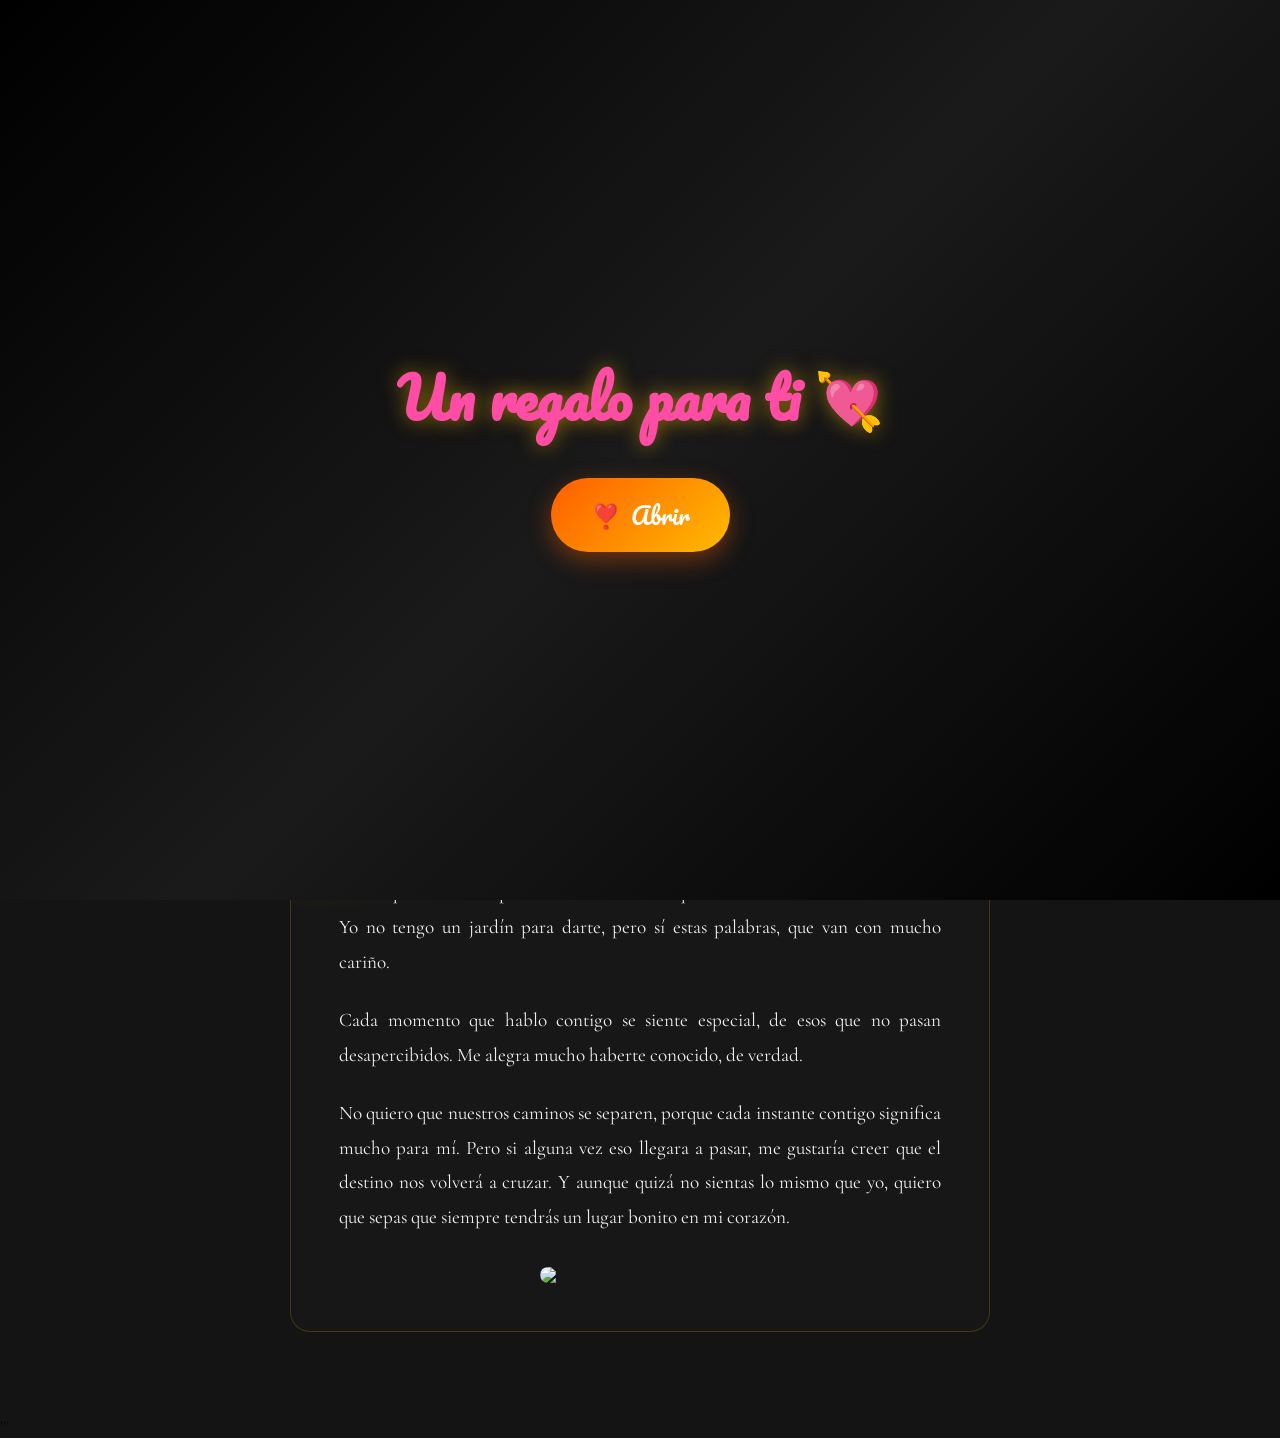
==== index.html @ 7e9bfcaf "rosa abril" ====
<!DOCTYPE html>

<html lang="es">
<head>
    <meta charset="UTF-8">
    <meta http-equiv="X-UA-Compatible" content="IE=edge">
    <meta name="viewport" content="width=device-width, initial-scale=1.0">
    <title>💗 Para Camila 💗</title>

```
<!-- Fuentes -->
<link rel="preconnect" href="https://fonts.googleapis.com">
<link rel="preconnect" href="https://fonts.gstatic.com" crossorigin>
<link href="https://fonts.googleapis.com/css2?family=Pacifico&family=Cormorant+Garamond:wght@400;600;700&display=swap" rel="stylesheet">

<!-- CSS -->
<link rel="stylesheet" href="rosa20.css">
<link rel="stylesheet" href="rosa1.css">

<style>
    .rose-container {
        width: 100%;
        display: flex;
        justify-content: center;
        margin-top: 40px;
        margin-bottom: -120px;
        position: relative;
        z-index: 5;
    }

    .love-message-content {
        margin-top: 120px;
    }
    .container {
  position: relative;
  left: auto;
  top: auto;
  transform: none;
}
</style>
```

</head>

<body>

<div class="fall-container">
<div class="falling">

```
<!-- FLORES CAYENDO -->
<div class="item flower"><div class="item-inner"></div></div>
<div class="item flower"><div class="item-inner"></div></div>
<div class="item flower"><div class="item-inner"></div></div>
<div class="item flower"><div class="item-inner"></div></div>

<!-- PANTALLA INICIO -->
<div class="start-screen" id="startScreen">
    <h1 class="start-title">Un regalo para ti 💘</h1>
    <button class="start-button" id="startBtn">Abrir</button>
</div>

<!-- EFECTOS -->
<div class="flotantes-container" id="flotantesContainer"></div>

<!-- LUCES -->
<div class="light light-1"></div><div class="light light-2"></div><div class="light light-3"></div>
<div class="light light-4"></div><div class="light light-5"></div><div class="light light-6"></div>
<div class="light light-7"></div><div class="light light-8"></div><div class="light light-9"></div>
<div class="light light-10"></div>

<!-- CONTENIDO -->
<div class="main-content animation-paused" id="mainContainer">

    <h1 class="main-title">Feliz Día ❤️</h1>

    <!-- 🌹 ROSA -->
    <div class="rose-container">
        <div class="container">
            <div class="glass">
                <div class="shine"></div>
            </div>

            <div class="thorns">
                <div></div><div></div><div></div><div></div>
            </div>

            <div class="leaves">
                <div></div><div></div><div></div><div></div>
            </div>

            <div class="petals">
                <div></div><div></div><div></div><div></div>
                <div></div><div></div><div></div>
            </div>

            <div class="deadPetals">
                <div></div><div></div><div></div><div></div>
            </div>
        </div>
    </div>

    <!-- MENSAJE -->
    <section class="love-message-section">
        <div class="love-message-content">
            <h2>Camila 😍</h2>

            <p>
                Dicen que las rosas representan sentimientos que a veces no sabemos cómo decir.
                Yo no tengo un jardín para darte, pero sí estas palabras, que van con mucho cariño.
            </p>

            <p>
                Cada momento que hablo contigo se siente especial, de esos que no pasan desapercibidos.
                Me alegra mucho haberte conocido, de verdad.
            </p>

            <p>
                No quiero que nuestros caminos se separen, porque cada instante contigo significa mucho para mí. 
                Pero si alguna vez eso llegara a pasar, me gustaría creer que el destino nos volverá a cruzar.
                 Y aunque quizá no sientas lo mismo que yo, quiero que sepas que siempre tendrás un lugar bonito en mi corazón.
            </p>

            <!-- TU IMAGEN -->
            <img src="https://www.dl.dropboxusercontent.com/scl/fi/01pulh8w6pmr1thbcctxb/flower.png?rlkey=jx0ufhpnrw07hsynrfbitkr6q&st=bzxns3c1" class="footer-image">
        </div>
    </section>

</div>

<!-- AUDIO -->
<audio id="backgroundMusic" loop>
    <source src="2rosas.mp3" type="audio/mpeg">
</audio>

<!-- BOTÓN MÚSICA -->
<button id="musicButton">
    <svg id="playIcon" viewBox="0 0 24 24"><path d="M8 5v14l11-7z"></path></svg>
    <svg id="pauseIcon" viewBox="0 0 24 24"><path d="M6 19h4V5H6v14zm8-14v14h4V5h-4z"></path></svg>
</button>
```

</div>
</div>

<script>
document.addEventListener('DOMContentLoaded', () => {
    const startBtn = document.getElementById('startBtn');
    const mainContainer = document.getElementById('mainContainer');
    const music = document.getElementById('backgroundMusic');
    const musicButton = document.getElementById('musicButton');
    const playIcon = document.getElementById('playIcon');
    const pauseIcon = document.getElementById('pauseIcon');

    startBtn.addEventListener('click', () => {
        document.getElementById('startScreen').classList.add('hidden');
        mainContainer.classList.remove('animation-paused');
        document.body.style.overflowY = 'auto';
        toggleMusic(true);
        iniciarPetalos();
    });

    musicButton.addEventListener('click', () => toggleMusic());

    function toggleMusic(forcePlay = false) {
        if (forcePlay || music.paused) {
            music.play().catch(e => console.log(e));
            playIcon.style.display = 'none';
            pauseIcon.style.display = 'block';
        } else {
            music.pause();
            playIcon.style.display = 'block';
            pauseIcon.style.display = 'none';
        }
    }

    function crearPetalo() {
        const contenedor = document.getElementById('flotantesContainer');
        const petalo = document.createElement('div');
        petalo.classList.add('petalo');
        petalo.innerHTML = '❁';

        petalo.style.left = `${Math.random() * 100}vw`;
        petalo.style.fontSize = `${Math.random() * 1.2 + 1}rem`;
        petalo.style.animationDuration = `${Math.random() * 5 + 8}s`;
        petalo.style.animationDelay = `${Math.random() * 5}s`;

        contenedor.appendChild(petalo);
    }

    function iniciarPetalos() {
        for (let i = 0; i < 28; i++) {
            crearPetalo();
        }
    }
});
</script>

</body>
</html>
---- rosa20.css ----
* {
            padding: 0;
            margin: 0;
            box-sizing: border-box;
        }

   :root {
    --line-color: linear-gradient(to left top, #ff9ecb 20%, #7a1c4d, #4a0f2d);
    --flower-center: radial-gradient(circle, #5a0f2f, #a8326e);
    --leaf-color: radial-gradient(circle, #6aff9e, #0f4a2d);
    --petal-color: radial-gradient(circle, #ff4da6, #ff99cc);
    --dorado-claro: #ffb6d9;
}

        body {
            background-color: #000;
            min-height: 100vh;
            overflow-x: hidden;
            font-family: 'Cormorant Garamond', serif;
            position: relative;
        }

        /* Fondo con imagen desenfocada */
        body::before {
            content: '';
            position: fixed;
            top: 0;
            left: 0;
            width: 100%;
            height: 100%;
            background-image: url('https://www.dl.dropboxusercontent.com/scl/fi/fl2r4nxntvp5g6d1259li/GIRASOLFONDO.png?rlkey=gxwqa1g0gd34r3k0j6v506gd1&st=p40j52o7');
            background-size: cover;
            background-position: center;
            filter: blur(2px);
            opacity: 0.2;
            z-index: -1;
        }

        /* Brillo dorado en esquinas */
        body::after {
            content: '';
            position: fixed;
            top: 0;
            right: 0;
            bottom: 0;
            width: 100%;
            height: 100%;
            background: radial-gradient(circle at top right, rgba(255, 187, 0, 0.3) 0%, transparent 30%),
                        radial-gradient(circle at bottom left, rgba(255, 187, 0, 0.3) 0%, transparent 30%);
            z-index: -1;
            pointer-events: none;
        }

        /* Pantalla de Bienvenida */
        .start-screen {
            position: fixed;
            top: 0;
            left: 0;
            width: 100%;
            height: 100%;
            background: linear-gradient(135deg, #000 0%, #1a1a1a 50%, #000 100%);
            display: flex;
            flex-direction: column;
            align-items: center;
            justify-content: center;
            z-index: 1000;
            transition: opacity 0.8s ease-out, visibility 0.8s ease-out;
        }

        .start-screen.hidden {
            opacity: 0;
            visibility: hidden;
            pointer-events: none;
        }

        .start-title {
            color: #ff4da6;
            font-family: 'Pacifico', cursive;
            font-size: clamp(2.5rem, 8vw, 3.5rem);
            text-align: center;
            margin-bottom: 2rem;
            text-shadow: 0 0 20px rgba(255, 187, 0, 0.5);
            animation: glow-pulse 2s ease-in-out infinite alternate;
        }

        .start-button {
            background: linear-gradient(135deg, #ff5e00, #ffbb00);
            border: none;
            padding: 1rem 2.5rem;
            font-family: 'Pacifico', cursive;
            font-size: 1.5rem;
            color: white;
            border-radius: 50px;
            cursor: pointer;
            box-shadow: 0 8px 25px rgba(255, 94, 0, 0.4);
            transition: all 0.3s ease;
        }

        .start-button::before { content: '❣️'; margin-right: 10px; }
        .start-button:hover { transform: translateY(-3px); box-shadow: 0 12px 35px rgba(255, 94, 0, 0.6); }

        /* Contenedor Principal */
        .main-content {
            display: flex;
            flex-direction: column;
            align-items: center;
            min-height: 100vh;
            padding-top: 4rem;
            position: relative;
            z-index: 10;
        }

        .main-title {
            font-family: 'Pacifico', cursive;
            font-size: clamp(2.5rem, 7vw, 4rem);
            color:  #ff4da6;
            text-align: center;
            margin-bottom: 2rem;
            text-shadow: 0 2px 10px rgba(255, 187, 0, 0.3);
            opacity: 0;
            animation: fadeIn 2s forwards 0.5s;
        }

        .sunflower-container {
            width: 100%;
            height: 80vh;
            display: grid;
            place-items: center;
            position: relative;
        }

        .sunflower { display: flex; align-items: center; justify-content: center; }

        .flower_wrapper {
            position: relative;
            animation:
                moving-flower-sway 4s linear infinite,
                sunflower-glow 2s ease-in-out infinite;
        }

        /* Orden de Animación del Girasol */
        .flower_center {
            position: absolute;
            top: 0vmin;
            left: 50%;
            z-index: 5;
            transform: translateX(-50%);
            width: 20vmin;
            height: 20vmin;
            border-radius: 50%;
            background: var(--flower-center);
            animation: open-flower-center 2s 0.5s backwards;
        }

        .flower_stem {
            width: 2vmin;
            height: 65vmin;
            background-image: var(--line-color);
            border-radius: 4vmin;
            transform-origin: center bottom;
            animation: grow-stem 2s 1.0s backwards;
        }

        .flower_petal {
            position: absolute;
            left: 50%;
            z-index: 3;
            bottom: 55vmin;
            width: 7vmin;
            height: 20vmin;
            background: var(--petal-color);
            clip-path: ellipse(50% 50% at 50% 50%);
            transform-origin: center bottom;
            opacity: 0;
            animation: draw-petal-effect 0.8s forwards;
        }

        .flower_petal-1{ --rotation: 0deg; animation-delay: 3.0s; }
        .flower_petal-2{ --rotation: -30deg; animation-delay: 3.2s; }
        .flower_petal-3{ --rotation: -60deg; animation-delay: 3.4s; }
        .flower_petal-4{ --rotation: -90deg; animation-delay: 3.6s; }
        .flower_petal-5{ --rotation: -120deg; animation-delay: 3.8s; }
        .flower_petal-6{ --rotation: -150deg; animation-delay: 4.0s; }
        .flower_petal-7{ --rotation: 30deg; animation-delay: 3.2s; }
        .flower_petal-8{ --rotation: 60deg; animation-delay: 3.4s; }
        .flower_petal-9{ --rotation: 90deg; animation-delay: 3.6s; }
        .flower_petal-10{ --rotation: 120deg; animation-delay: 3.8s; }
        .flower_petal-11{ --rotation: 150deg; animation-delay: 4.0s; }
        .flower_petal-12{ --rotation: 180deg; animation-delay: 3.0s; }

        .flower_leaf {
            position: absolute;
            left: 50%;
            width: 7vmin;
            height: 17vmin;
            background: var(--leaf-color);
            border-radius: 10vmin 2vmin 10vmin 2vmin;
            transform-origin: center bottom;
            opacity: 0;
        }

        .flower_leaf-1{ bottom: 18vmin; --transform-final: translateX(-50%) rotate(90deg); animation: grow-leaf 1.5s cubic-bezier(0.68, -0.55, 0.27, 1.55) 5s forwards; }
        .flower_leaf-2{ bottom: 23vmin; --transform-final: translateX(-50%) rotate(-90deg); animation: grow-leaf 1.5s cubic-bezier(0.68, -0.55, 0.27, 1.55) 5.6s forwards; }

        .center_dot {
            position: absolute;
            width: 1.5vmin;
            height: 1.5vmin;
            background-color: #4a2a07;
            border-radius: 50%;
            opacity: 0;
            animation: pop-in 0.8s ease-out forwards;
        }

        .center_dot-1 { top: 25%; left: 50%; animation-delay: 4.5s; }
        .center_dot-2 { top: 45%; left: 55%; animation-delay: 4.6s; }
        .center_dot-3 { top: 35%; left: 35%; animation-delay: 4.7s; }
        .center_dot-4 { top: 60%; left: 40%; animation-delay: 4.8s; }
        .center_dot-5 { top: 55%; left: 70%; animation-delay: 4.9s; }
        .center_dot-6 { top: 75%; left: 50%; animation-delay: 5.0s; }
        .center_dot-7 { top: 30%; left: 70%; animation-delay: 5.1s; }
        .center_dot-8 { top: 80%; left: 30%; animation-delay: 5.2s; }

        /* Sección del Mensaje de Amor */
        .love-message-section {
            width: 100%;
            min-height: 100vh;
            padding: 5rem 2rem;
            display: flex;
            flex-direction: column;
            align-items: center;
            justify-content: center;
            color: #f0f0f0;
            text-align: center;
        }

        .love-message-content {
            max-width: 700px;
            background: rgba(26, 26, 26, 0.6);
            border: 1px solid rgba(255, 187, 0, 0.2);
            border-radius: 20px;
            padding: 3rem;
            backdrop-filter: blur(8px);
            position: relative;
            animation: section-glow 2s ease-in-out infinite;
        }

        .love-message-content h2 { font-family: 'Pacifico', cursive; color:  #ff4da6; font-size: 2.5rem; margin-bottom: 2rem; }
        .love-message-content p { font-size: 1.2rem; line-height: 1.8; margin-bottom: 1.5rem; text-align: justify; }

        /* Imagen de flor con resplandor */
        .footer-image {
            display: block;
            width: 130%;
            max-width: 200px;
            height: auto;
            margin: 2rem auto 0;
            border-radius: 25px;
            position: relative;
            animation: image-glow 2s ease-in-out infinite;
        }

        /* Botón de Música */
        #musicButton {
            position: fixed;
            bottom: 20px;
            left: 20px;
            width: 50px;
            height: 50px;
            background: rgba(255, 187, 0, 0.2);
            border: 1px solid rgba(255, 187, 0, 0.3);
            border-radius: 50%;
            cursor: pointer;
            z-index: 100;
            display: flex;
            justify-content: center;
            align-items: center;
            backdrop-filter: blur(5px);
            transition: all 0.3s ease;
        }

        #musicButton:hover { background: rgba(255, 187, 0, 0.4); transform: scale(1.1); }
        #musicButton svg { width: 24px; height: 24px; fill: #ffbb00; }
        #playIcon, #pauseIcon { transition: opacity 0.3s ease; }
        #pauseIcon { display: none; }

        /* Capas de partículas */
        .light {
            position: fixed;
            width: 0.8vmin;
            height: 0.8vmin;
            background-color: rgb(255, 182, 217);;
            border-radius: 50%;
            filter: blur(0.15vmin);
            animation: twinkle 6s linear infinite;
            z-index: 1;
        }

        .flotantes-container {
            position: fixed;
            top: 0; left: 0; width: 100%; height: 100%;
            pointer-events: none;
            z-index: 2;
        }

        .petalo {
            position: absolute;
            opacity: 0;
            color: var(--dorado-claro);
            font-size: 1.5rem;
            animation: caer 12s linear infinite;
        }

        /* Más partículas de fondo */
        .light-1{ top: 10%; left: 15%; animation-duration: 5s; }
        .light-2{ top: 50%; left: 80%; animation-duration: 4s; }
        .light-3{ top: 80%; left: 30%; animation-duration: 6s; }
        .light-4{ top: 30%; left: 5%; animation-duration: 3.5s; }
        .light-5{ top: 90%; left: 95%; animation-duration: 5.5s; }
        .light-6{ top: 5%; left: 50%; animation-duration: 4.2s; }
        .light-7{ top: 65%; left: 60%; animation-duration: 7s; }
        .light-8{ top: 20%; left: 90%; animation-duration: 3.8s; }
        .light-9{ top: 40%; left: 25%; animation-duration: 5.2s; }
        .light-10{ top: 75%; left: 10%; animation-duration: 6.5s; }
        .light-11{ top: 15%; left: 70%; animation-duration: 4.8s; }
        .light-12{ top: 95%; left: 45%; animation-duration: 3.2s; }
        .light-13{ top: 55%; left: 5%; animation-duration: 5.8s; }
        .light-14{ top: 25%; left: 40%; animation-duration: 4.5s; }
        .light-15{ top: 85%; left: 75%; animation-duration: 6.2s; }
        .light-16{ top: 5%; left: 20%; animation-duration: 3.9s; }
        .light-17{ top: 50%; left: 95%; animation-duration: 5.3s; }
        .light-18{ top: 70%; left: 50%; animation-duration: 4.1s; }
        .light-19{ top: 35%; left: 85%; animation-duration: 6.8s; }
        .light-20{ top: 90%; left: 15%; animation-duration: 3.6s; }
        .light-21{ top: 8%; left: 80%; animation-duration: 5.1s; }
        .light-22{ top: 60%; left: 35%; animation-duration: 4.6s; }
        .light-23{ top: 22%; left: 65%; animation-duration: 6.3s; }
        .light-24{ top: 78%; left: 90%; animation-duration: 3.7s; }
        .light-25{ top: 12%; left: 5%; animation-duration: 5.6s; }
        .light-26{ top: 45%; left: 55%; animation-duration: 4.3s; }
        .light-27{ top: 92%; left: 25%; animation-duration: 6.6s; }
        .light-28{ top: 3%; left: 30%; animation-duration: 3.4s; }
        .light-29{ top: 68%; left: 88%; animation-duration: 5.9s; }
        .light-30{ top: 18%; left: 48%; animation-duration: 4.9s; }
        .light-31{ top: 82%; left: 8%; animation-duration: 6.1s; }
        .light-32{ top: 28%; left: 98%; animation-duration: 3.3s; }
        .light-33{ top: 58%; left: 28%; animation-duration: 5.4s; }
        .light-34{ top: 2%; left: 75%; animation-duration: 4.7s; }
        .light-35{ top: 88%; left: 58%; animation-duration: 6.9s; }
        .light-36{ top: 48%; left: 2%; animation-duration: 3.1s; }
        .light-37{ top: 72%; left: 42%; animation-duration: 5.7s; }
        .light-38{ top: 23%; left: 18%; animation-duration: 4.4s; }
        .light-39{ top: 98%; left: 82%; animation-duration: 6.4s; }
        .light-40{ top: 52%; left: 72%; animation-duration: 3.5s; }

        /* Keyframes & Animaciones */
        @keyframes fadeIn { to { opacity: 1; } }
        @keyframes glow-pulse {
            from { text-shadow: 0 0 20px rgba(255, 187, 0, 0.5); }
            to { text-shadow: 0 0 30px rgb(255, 182, 217), 0 0 40px rgb(255, 182, 217);; }
        }

        /* Animación del resplandor del girasol más intensa y suave */
        @keyframes sunflower-glow {
            0% { filter: drop-shadow(0 0 20px rgb(255, 182, 217)); }
            50% { filter: drop-shadow(0 0 40px rgb(255, 182, 217)); }
            100% { filter: drop-shadow(0 0 20px rgb(255, 182, 217)); }
        }

        /* Resplandor para la sección de texto */
        @keyframes section-glow {
            0% { box-shadow: 0 0 20px rgb(255, 182, 217); }
            50% { box-shadow: 0 0 30px rgb(255, 182, 217); }
            100% { box-shadow: 0 0 20px rgba(255, 223, 0, 0.5); }
        }

        /* Resplandor para la imagen */
        @keyframes image-glow {
            0% { box-shadow: 0 0 20px rgba(255, 223, 0, 0.5); }
            50% { box-shadow: 0 0 30px rgba(255, 223, 0, 0.7); }
            100% { box-shadow: 0 0 20px rgba(255, 223, 0, 0.5); }
        }

        /* Balanceo más rápido e intenso */
        @keyframes moving-flower-sway {
            0%, 100% { transform: rotate(5deg); }
            50% { transform: rotate(-5deg); }
        }

        @keyframes draw-petal-effect { from { opacity: 0; transform: translateX(-50%) rotate(var(--rotation)) scale(0); } to { opacity: 1; transform: translateX(-50%) rotate(var(--rotation)) scale(1); } }
        @keyframes grow-stem { from { opacity: 0; transform: scaleY(0); } to { opacity: 1; transform: scaleY(1); } }
        @keyframes open-flower-center { from { opacity: 0; transform: translateX(-50%) scale(0); } to { opacity: 1; transform: translateX(-50%) scale(1); } }
        @keyframes grow-leaf { from { opacity: 0; transform: translateX(-50%) scale(0); } to { opacity: 1; transform: var(--transform-final); } }
        @keyframes pop-in { from { opacity: 0; transform: scale(0.5); } to { opacity: 1; transform: scale(1); } }

        @keyframes twinkle {
            0% { opacity: 0.2; transform: scale(0.7) translateY(0px); }
            50% { opacity: 1; }
            100% { opacity: 0.2; transform: scale(1.1) translateY(-20px); }
        }

        @keyframes caer {
            0% { transform: translateY(-10vh) rotate(0deg); opacity: 0; }
            10% { opacity: 0.6; }
            90% { opacity: 0.6; }
            100% { transform: translateY(110vh) rotate(360deg); opacity: 0; }
        }

        .animation-paused * { animation-play-state: paused !important; }

        /* Media Queries */
        @media (max-width: 768px) {
            body::-webkit-scrollbar { display: none; }
            body { -ms-overflow-style: none; scrollbar-width: none; }

            .love-message-content {
                width: 90%;
                padding: 2rem 1.5rem;
            }
        }
---- rosa1.css ----
body {
  height: 100%;
  width: 100%;
  background: #141414;
  overflow: hidden;
}

.container {
  position: absolute;
  left: 50%;
  top: 50%;
  transform: translate(-50%, -50%);
}

.glass {
  height: 350px;
  width: 200px;
  background: #122139;
  border-radius: 300px 300px 0px 0px;
  position: relative;
}

.glass:before {
  content: "";
  height: 10px;
  width: 10px;
  transform-origin: center;
  border: 10px solid #122139;
  border-radius: 100%;
  position: absolute;
  left: 87px;
  top: -25px;
}

.glass:after {
  content: "";
  position: absolute;
  height: 15px;
  width: 250px;
  background: #DC143C;
  top: 100%;
  left: -13%;
}

.shine {
  width: 12px;
  height: 140px;
  background: white;
  opacity: 0.2;
  position: absolute;
  left: 85%;
  top: 80px;
  border-radius: 100px;
  z-index: 10;
}

.shine:before {
  content: "";
  width: 12px;
  height: 20px;
  position: absolute;
  background: white;
  top: 160px;
  border-radius: 100px;
}

/* PETALS */
.petals > div {
  position: absolute;
  width: 45px;
  height: 80px;
  top: 55px;
  transition: all 0.5s ease-out;
}

.petals > div:nth-child(1) {
  border-radius: 15px;
  box-shadow: 0px 0px 30px rgba(245,148,184,1);
  left: 80px;
  top: 60px;
  background: #FF1493;
}

/* pétalos pares */
.petals > div:nth-child(2),
.petals > div:nth-child(4),
.petals > div:nth-child(6) {
  background: #b81b43;
  left: 60px;
  border-radius: 0px 30px 0px 30px;
  transform-origin: bottom right;
}

/* pétalos impares */
.petals > div:nth-child(3),
.petals > div:nth-child(5),
.petals > div:nth-child(7) {
  background: #b81b43;
  left: 100px;
  border-radius: 30px 0px 30px 0px;
  transform-origin: bottom left;
}

/* individuales */
.petals > div:nth-child(2) {
  z-index: 5;
  background: #a61c40;
  top: 75px;
  height: 70px;
  box-shadow: 0px 0px 50px rgba(245,148,184,.5);
  animation: bloom2 3s ease-in-out forwards;
}

.petals > div:nth-child(3) {
  z-index: 4;
  background: #a61c40;
  top: 75px;
  height: 70px;
  box-shadow: 0px 0px 50px rgba(245,148,184,.5);
  animation: bloom3 3s ease-in-out forwards, glowing 2.5s ease-in-out infinite;
}

.petals > div:nth-child(4) {
  z-index: 3;
  background: #b81b43;
  top: 70px;
  height: 75px;
  box-shadow: 0px 0px 50px rgba(245,148,184,.5);
  animation: bloom4 3s ease-in-out forwards, glowing 2.5s infinite;
}

.petals > div:nth-child(5) {
  z-index: 2;
  background: #b81b43;
  top: 70px;
  height: 75px;
  box-shadow: 0px 0px 50px rgba(245,148,184,.5);
  animation: bloom5 3s ease-in-out forwards, glowing 2.5s infinite;
}

.petals > div:nth-child(6) {
  z-index: 1;
  background: #c9204b;
  top: 65px;
  height: 70px;
  box-shadow: 0px 0px 50px rgba(245,148,184,.3);
  animation: bloom6 3s ease-in-out forwards, glowing 2.5s infinite;
}

.petals > div:nth-child(7) {
  z-index: 0;
  background: #c9204b;
  top: 65px;
  height: 70px;
  box-shadow: 0px 0px 50px rgba(245,148,184,.3);
  animation: bloom7 3s ease-in-out forwards, glowing 2.5s infinite;
}

/* DEAD PETALS */
.deadPetals > div {
  position: absolute;
  background: #FF1493;
  width: 20px;
  height: 15px;
  top: 120px;
  border-radius: 0px 30px 0px 30px;
  box-shadow: 0px 0px 30px rgba(245,148,184,.5);
}

.deadPetals > div:nth-child(1) { left: 70px; animation: falling 20s 4s infinite; }
.deadPetals > div:nth-child(2) { left: 90px; animation: falling 20s 8s infinite; }
.deadPetals > div:nth-child(3) { left: 110px; animation: falling 20s 12s infinite; }
.deadPetals > div:nth-child(4) { left: 80px; animation: falling 20s 16s infinite; }

/* LEAVES */
.leaves > div:nth-child(1) {
  position: absolute;
  width: 6px;
  height: 210px;
  background: #005f00;
  top: 95px;
  left: 100px;
  border-radius: 0 0 100px 100px;
}

.leaves > div:nth-child(2) {
  position: absolute;
  width: 30px;
  height: 50px;
  border-radius: 5px 40px 20px 40px;
  background: #005f00;
  transform: rotate(-30deg);
  top: 180px;
  left: 80px;
}

.leaves > div:nth-child(3) {
  position: absolute;
  width: 30px;
  height: 50px;
  border-radius: 40px 5px 40px 20px;
  background: #005f00;
  transform: rotate(30deg);
  top: 150px;
  left: 95px;
}

.leaves > div:last-child {
  position: absolute;
  width: 55px;
  height: 30px;
  background: #7CFC00;
  top: 120px;
  left: 75px;
  border-radius: 100px;
}

/* THORNS */
.thorns > div {
  position: absolute;
  width: 0;
  height: 0;
}

.thorns > div:nth-child(odd) {
  border-top: 5px solid transparent;
  border-bottom: 5px solid transparent;
  border-left: 5px solid #005f00;
  left: 105px;
}

.thorns > div:nth-child(even) {
  border-top: 5px solid transparent;
  border-bottom: 5px solid transparent;
  border-right: 5px solid #005f00;
  left: 95px;
}

/* ANIMATIONS */
@keyframes bloom2 {
  50% {
    transform: rotate(-90deg);
    top: 200px;
    left: 100px;
  }
  100% {
    transform: rotate(-60deg);
    top: 252px;
    left: 50px;
    background: #7a0f2c;
  }
}

@keyframes bloom3 { 100% { transform: rotate(45deg);} }
@keyframes bloom4 { 100% { transform: rotate(-20deg);} }
@keyframes bloom5 { 100% { transform: rotate(20deg);} }
@keyframes bloom6 { 100% { transform: rotate(-5deg);} }
@keyframes bloom7 { 100% { transform: rotate(5deg);} }

@keyframes glowing {
  50% {
    background: #ff1aa0;
    box-shadow: 0px 0px 60px rgba(245,148,184,1);
  }
}

@keyframes falling {
  20% {
    top: 335px;
    background: #a3153d;
  }
  100% {
    top: 335px;
    opacity: 0;
  }
}
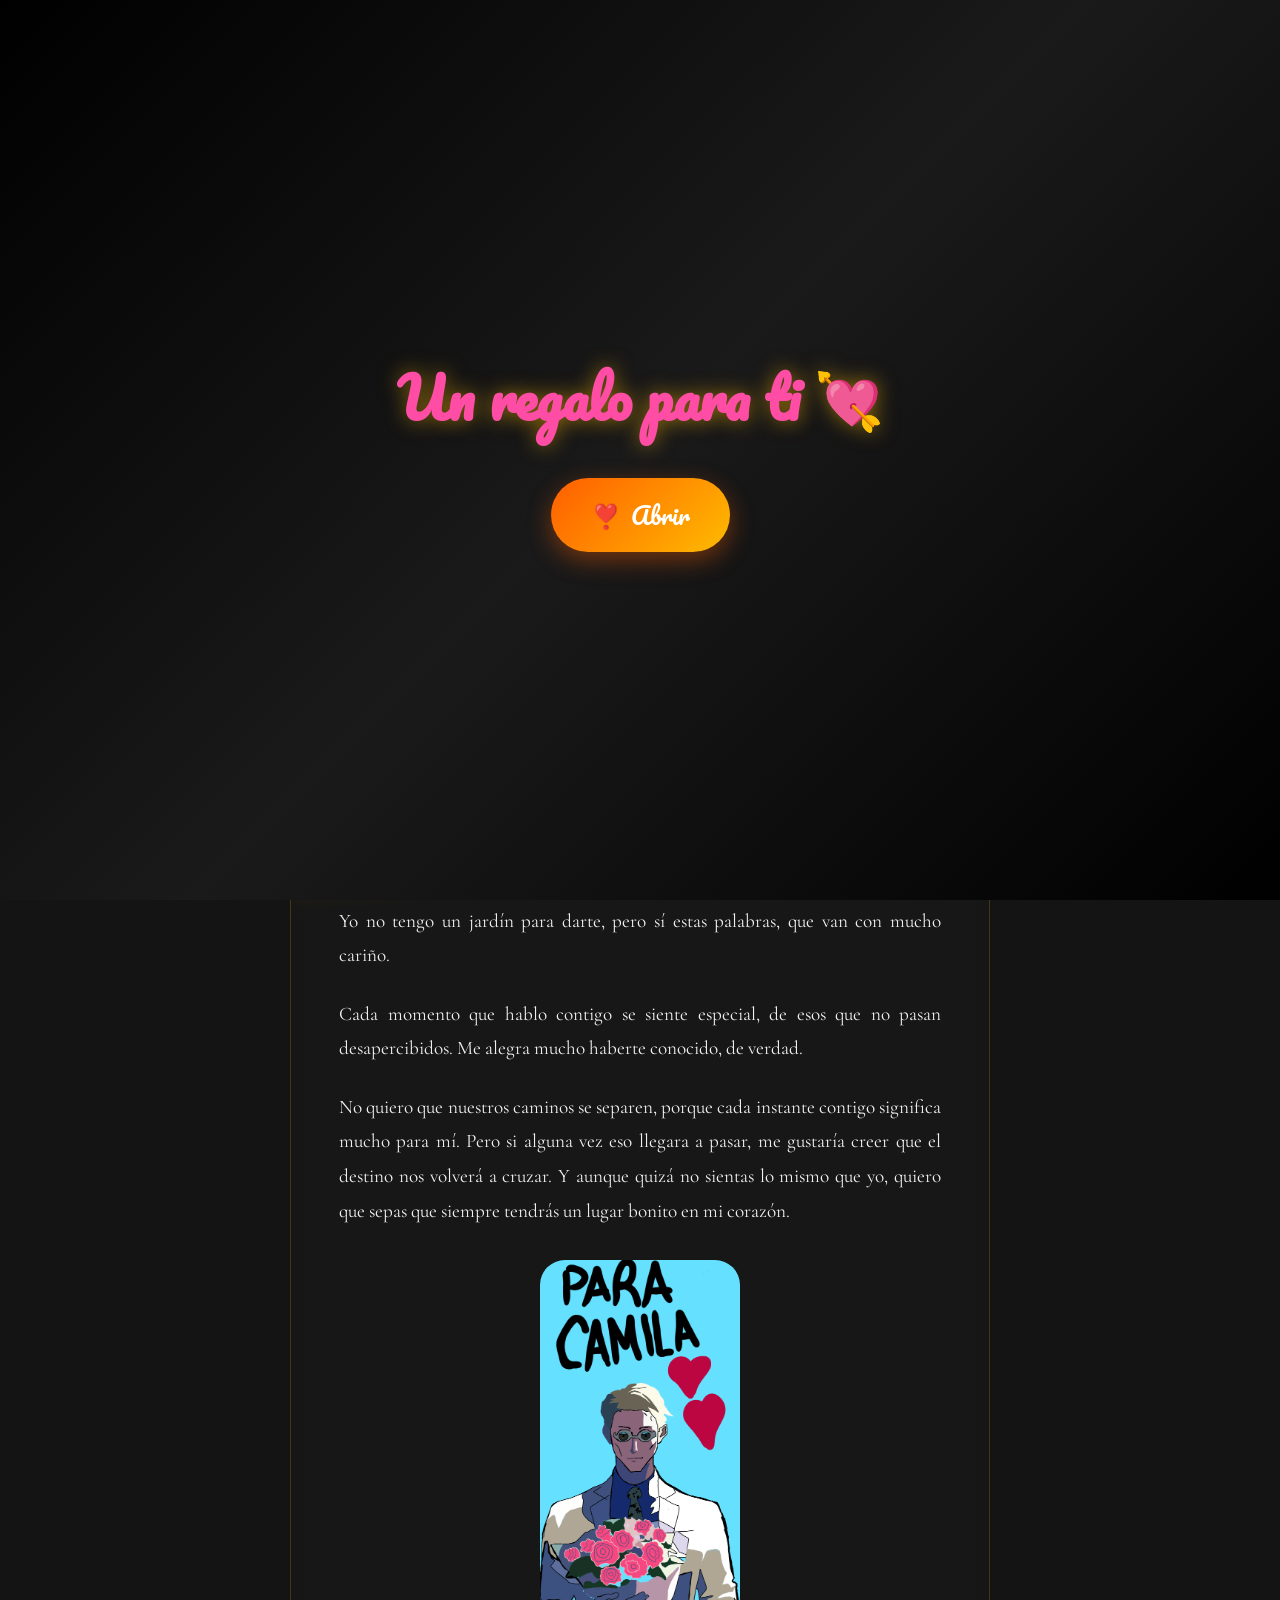
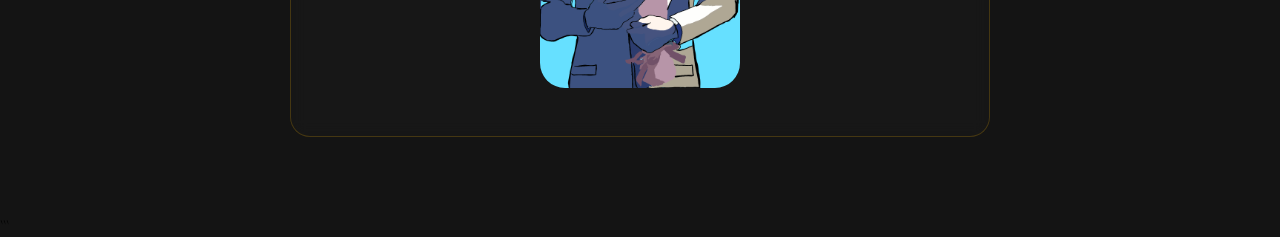
==== commit 3dda1086: "Update index.html" ====
--- a/index.html
+++ b/index.html
@@ -122,7 +122,7 @@
             </p>
 
             <!-- TU IMAGEN -->
-            <img src="https://www.dl.dropboxusercontent.com/scl/fi/01pulh8w6pmr1thbcctxb/flower.png?rlkey=jx0ufhpnrw07hsynrfbitkr6q&st=bzxns3c1" class="footer-image">
+            <img src="nanami1.png" class="footer-image">
         </div>
     </section>
 
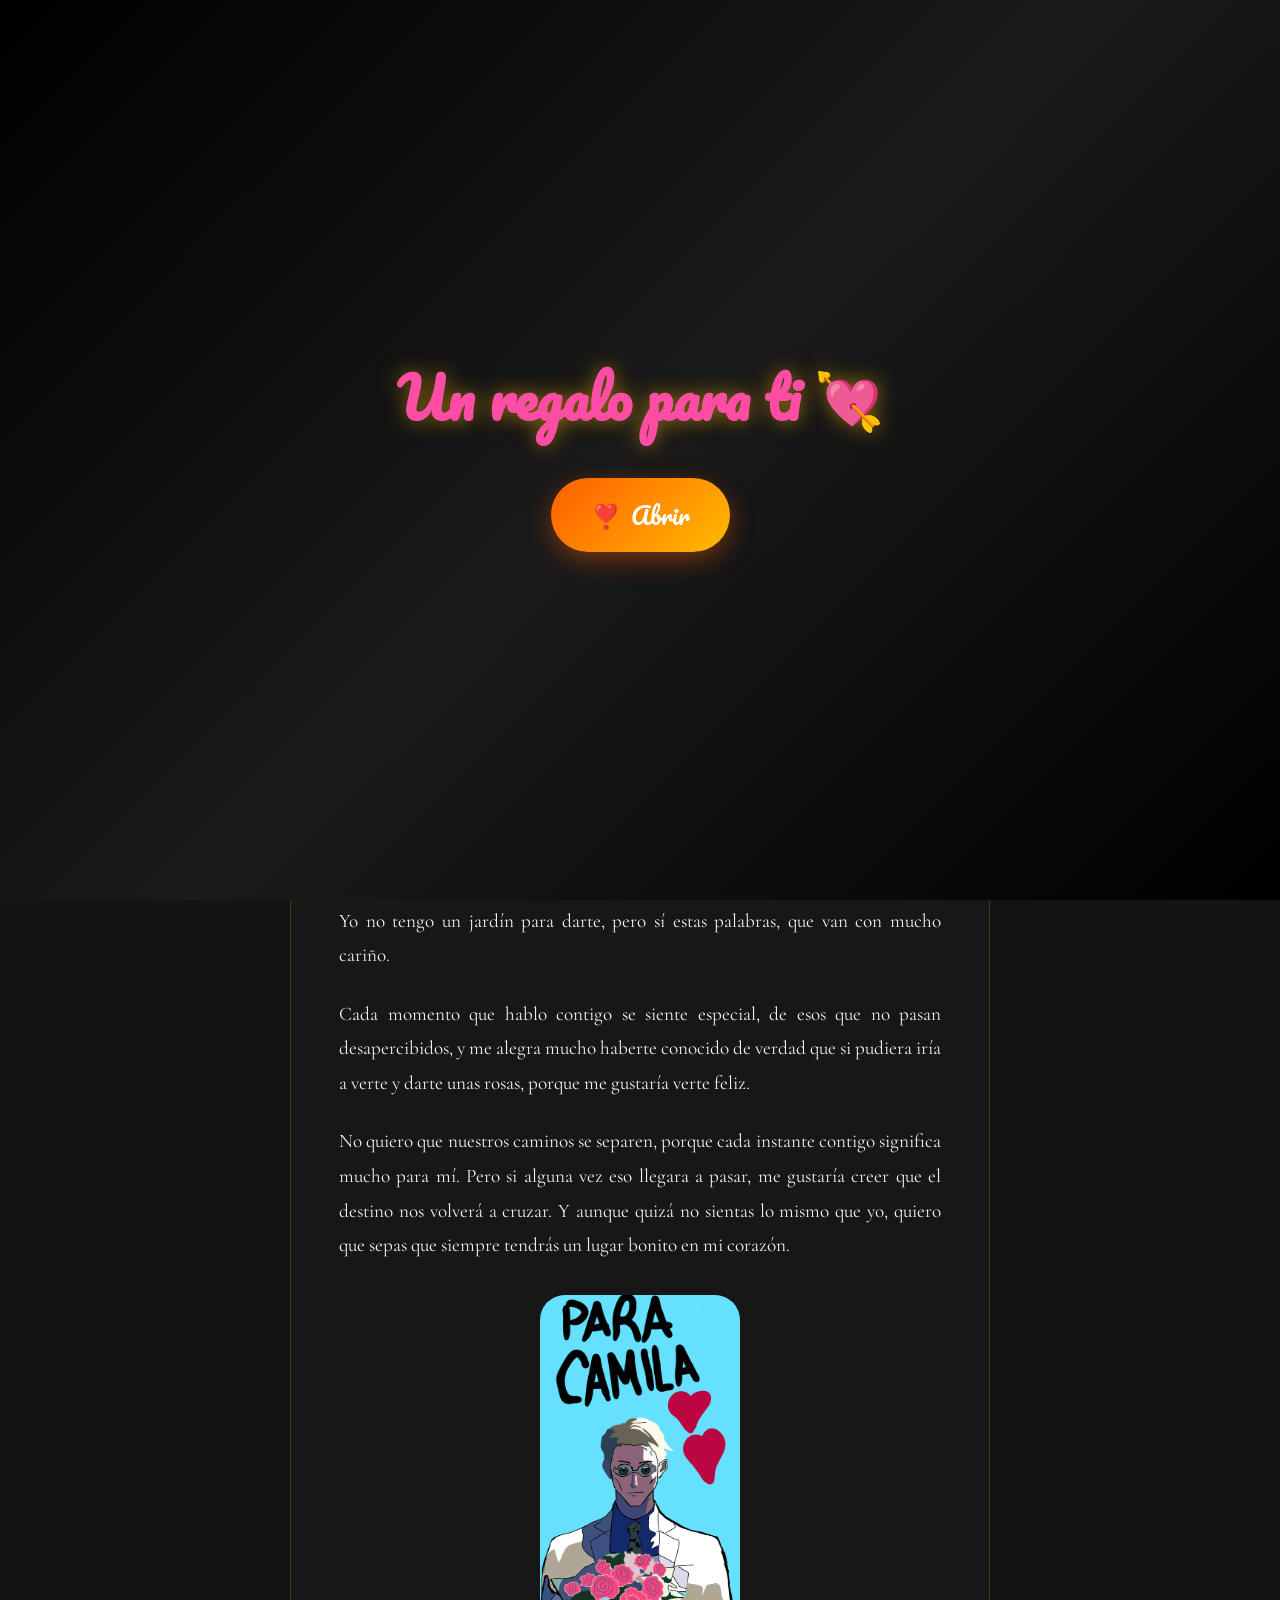
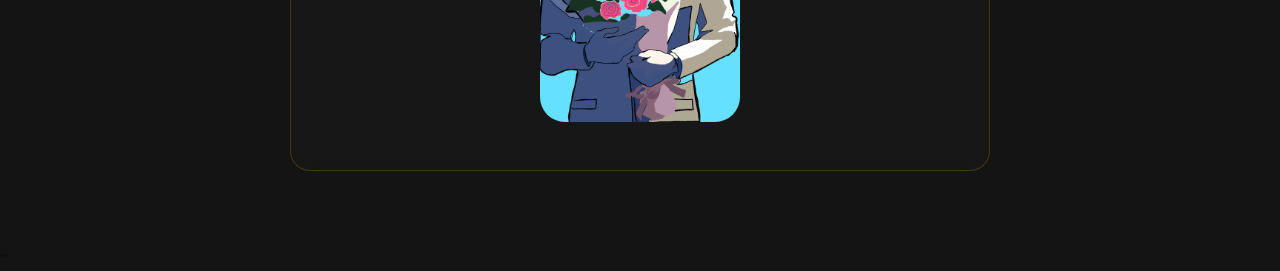
==== commit d31af515: "Restore original index.html content Restored the original content of index.html after removal." ====
--- a/index.html
+++ b/index.html
@@ -111,8 +111,9 @@
             </p>
 
             <p>
-                Cada momento que hablo contigo se siente especial, de esos que no pasan desapercibidos.
-                Me alegra mucho haberte conocido, de verdad.
+                 Cada momento que hablo contigo se siente especial, de esos que no pasan desapercibidos, 
+              y me alegra mucho haberte conocido
+              de verdad que si pudiera iría a verte y darte unas rosas, porque me gustaría verte feliz.
             </p>
 
             <p>
